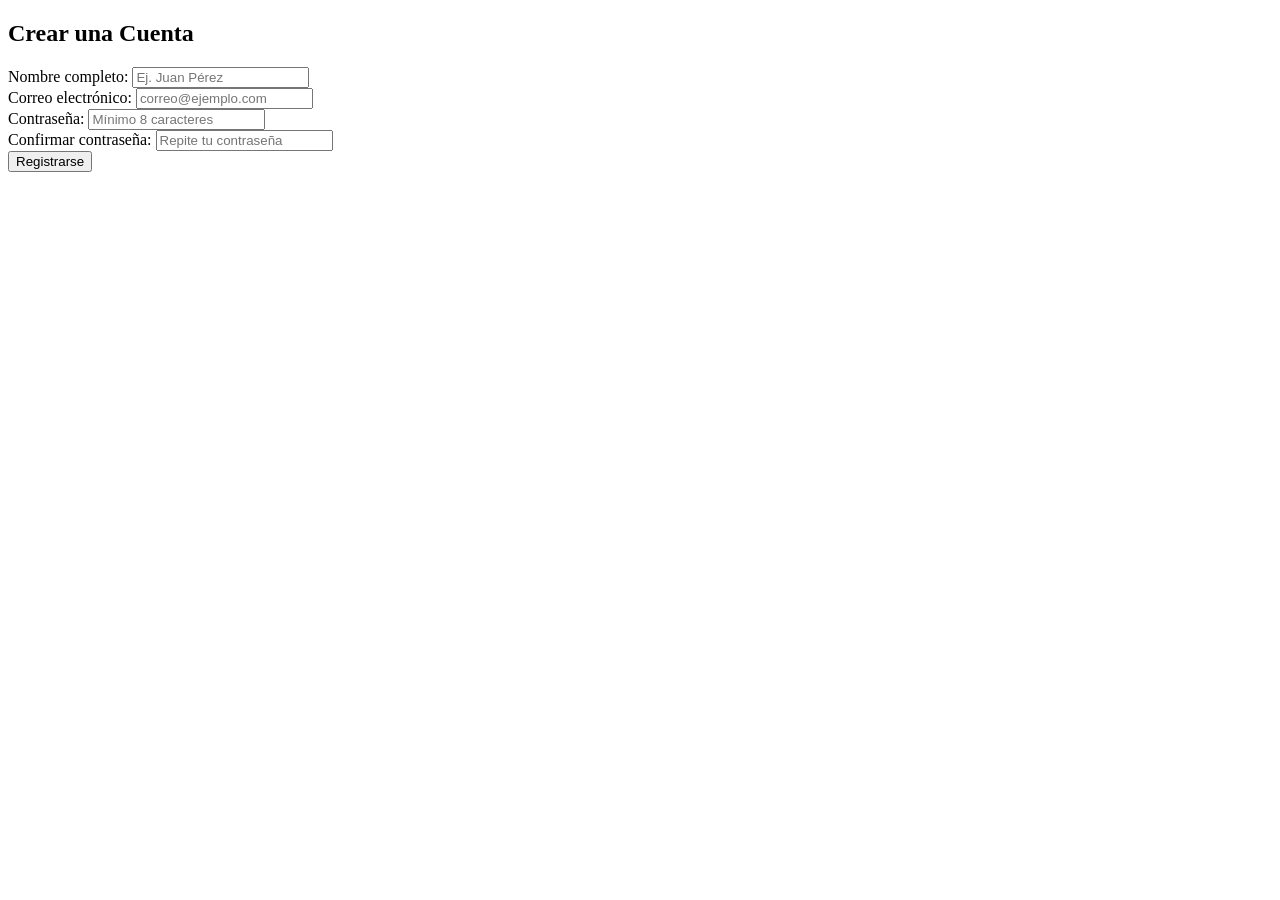
==== form.html @ df8686fd "formulario" ====
<!DOCTYPE html>
<html lang="es">
<head>
    <meta charset="UTF-8">
    <meta name="viewport" content="width=device-width, initial-scale=1.0">
    <title>Registro de Usuario</title>
</head>
<body>

<div class="formulario-contenedor">
    <h2>Crear una Cuenta</h2>
    
    <form action="/procesar_registro.php" method="POST">
        
        <div class="grupo-input">
            <label for="nombre">Nombre completo:</label>
            <input type="text" id="nombre" name="nombre" required placeholder="Ej. Juan Pérez">
        </div>

        <div class="grupo-input">
            <label for="email">Correo electrónico:</label>
            <input type="email" id="email" name="email" required placeholder="correo@ejemplo.com">
        </div>

        <div class="grupo-input">
            <label for="password">Contraseña:</label>
            <input type="password" id="password" name="password" required placeholder="Mínimo 8 caracteres">
        </div>

        <div class="grupo-input">
            <label for="confirmar_password">Confirmar contraseña:</label>
            <input type="password" id="confirmar_password" name="confirmar_password" required placeholder="Repite tu contraseña">
        </div>

        <button type="submit">Registrarse</button>
        
    </form>
</div>

</body>
</html>
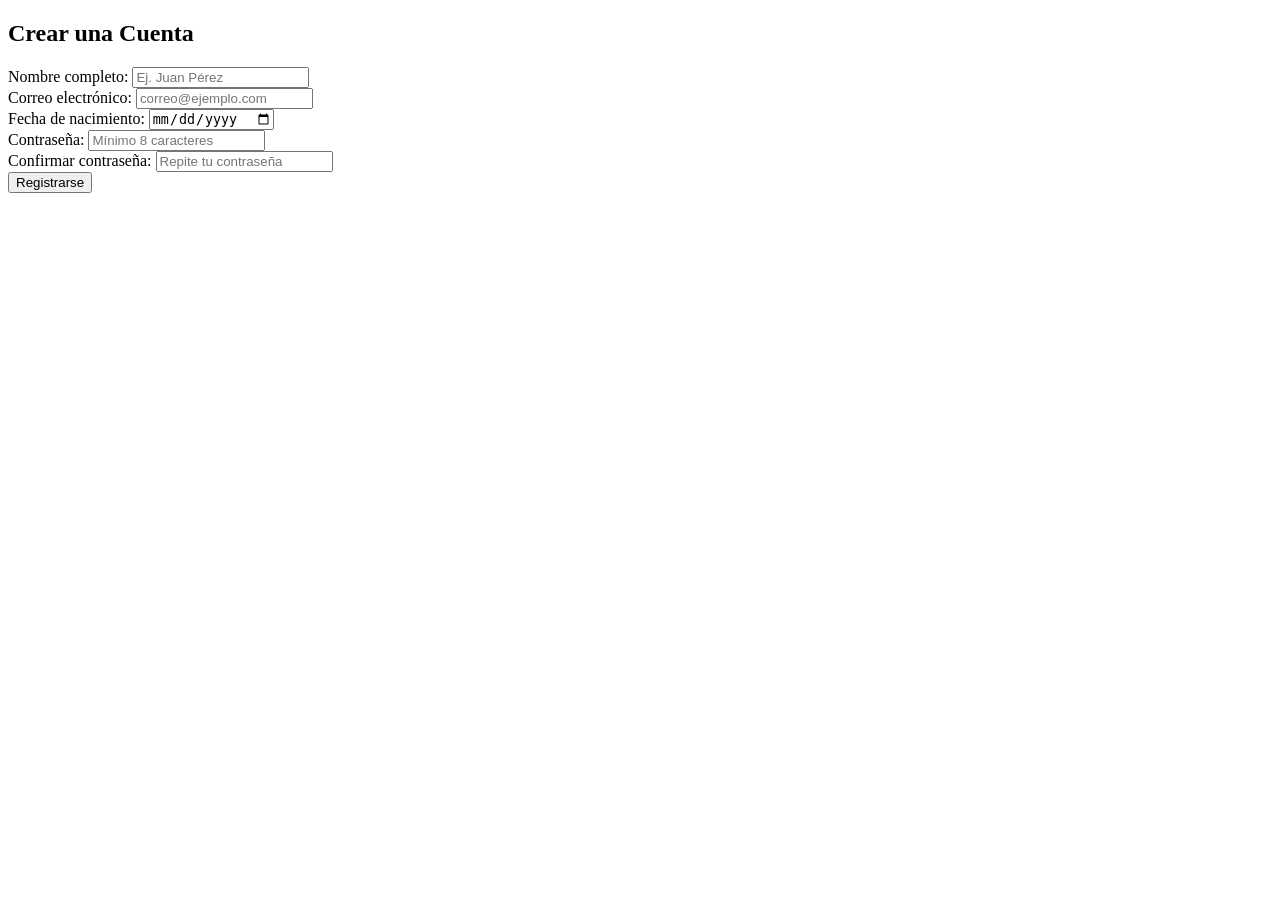
==== commit 694d88a9: "." ====
--- a/form.html
+++ b/form.html
@@ -10,7 +10,7 @@
 <div class="formulario-contenedor">
     <h2>Crear una Cuenta</h2>
     
-    <form action="/procesar_registro.php" method="POST">
+    <form action="/gestion.html" method="POST">
         
         <div class="grupo-input">
             <label for="nombre">Nombre completo:</label>
@@ -20,6 +20,11 @@
         <div class="grupo-input">
             <label for="email">Correo electrónico:</label>
             <input type="email" id="email" name="email" required placeholder="correo@ejemplo.com">
+        </div>
+        
+        <div class="grupo-input">
+            <label for="date">Fecha de nacimiento:</label>
+            <input type="date" id="date" name="date" required>
         </div>
 
         <div class="grupo-input">
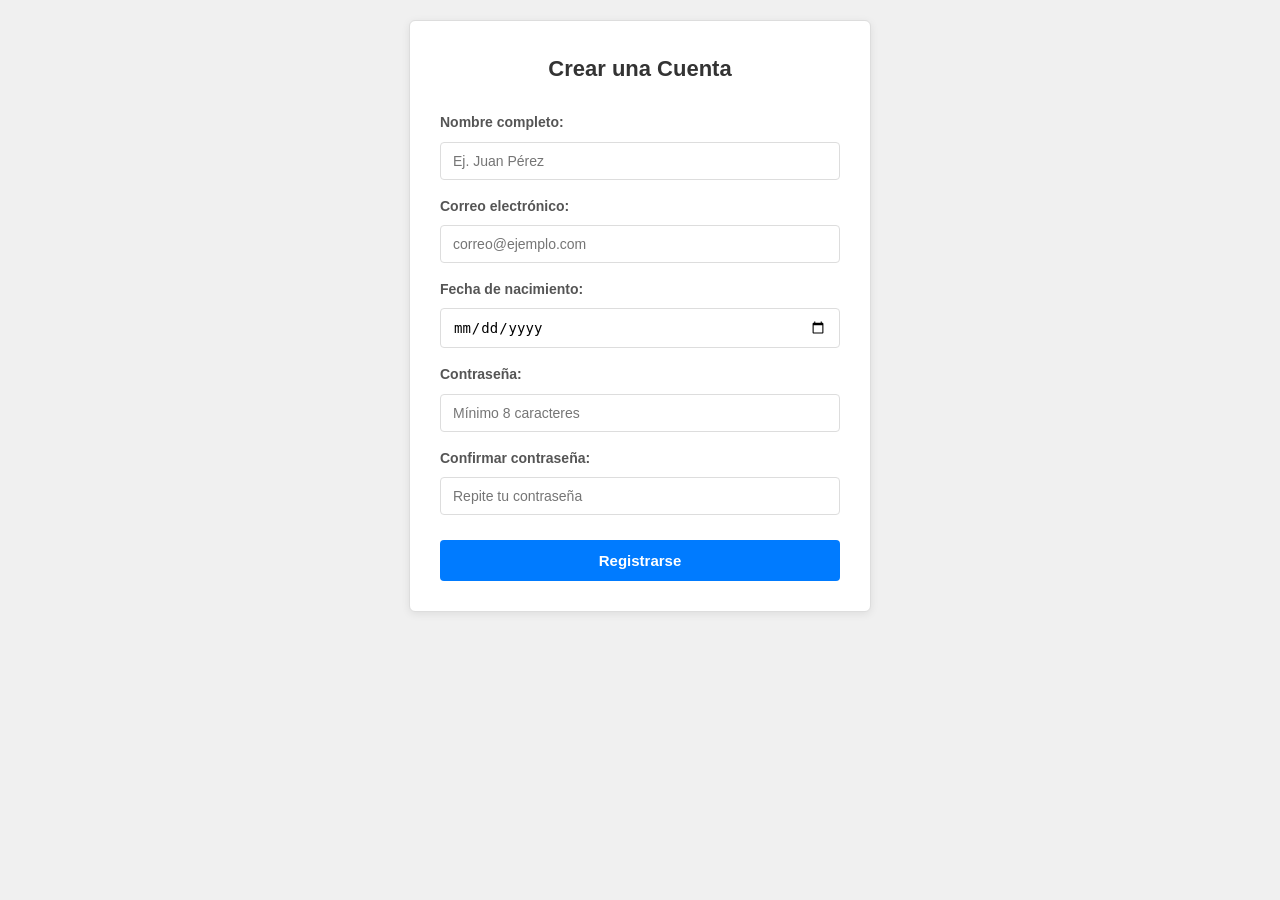
==== commit d2fcdfe4: "animaciones" ====
--- a/form.html
+++ b/form.html
@@ -4,6 +4,7 @@
     <meta charset="UTF-8">
     <meta name="viewport" content="width=device-width, initial-scale=1.0">
     <title>Registro de Usuario</title>
+    <link rel="stylesheet" href="/form.css">
 </head>
 <body>
 
@@ -21,7 +22,7 @@
             <label for="email">Correo electrónico:</label>
             <input type="email" id="email" name="email" required placeholder="correo@ejemplo.com">
         </div>
-        
+
         <div class="grupo-input">
             <label for="date">Fecha de nacimiento:</label>
             <input type="date" id="date" name="date" required>
--- a/form.css
+++ b/form.css
@@ -0,0 +1,100 @@
+body {
+    font-family: 'Segoe UI', Arial, sans-serif;
+    background-color: #f0f0f0;
+    margin: 0;
+    padding: 20px;
+    color: #333;
+    line-height: 1.6;
+}
+
+.formulario-contenedor {
+    background-color: #fff;
+    padding: 30px;
+    border: 1px solid #ddd;
+    border-radius: 6px;
+    box-shadow: 0 2px 8px rgba(0, 0, 0, 0.08);
+    width: 100%;
+    max-width: 400px;
+    margin: 0 auto;
+    animation: fadeIn 0.6s ease-in;
+}
+
+.formulario-contenedor h2 {
+    text-align: center;
+    margin: 0 0 25px 0;
+    color: #333;
+    font-size: 22px;
+    font-weight: 600;
+}
+
+.grupo-input {
+    margin-bottom: 15px;
+}
+
+.grupo-input label {
+    display: block;
+    margin-bottom: 8px;
+    font-weight: 600;
+    color: #555;
+    font-size: 14px;
+}
+
+.grupo-input input {
+    width: 100%;
+    padding: 10px 12px;
+    border: 1px solid #ddd;
+    border-radius: 4px;
+    font-size: 14px;
+    box-sizing: border-box;
+    transition: all 0.2s ease;
+}
+
+.grupo-input input:focus {
+    outline: none;
+    border-color: #007bff;
+    box-shadow: 0 0 0 3px rgba(0, 123, 255, 0.1);
+}
+
+.grupo-input input:hover {
+    border-color: #bbb;
+}
+
+button[type="submit"] {
+    width: 100%;
+    padding: 12px;
+    margin-top: 10px;
+    background-color: #007bff;
+    color: #fff;
+    border: none;
+    border-radius: 4px;
+    font-size: 15px;
+    font-weight: 600;
+    cursor: pointer;
+    transition: all 0.3s ease;
+}
+
+button[type="submit"]:hover {
+    background-color: #0056b3;
+    animation: pulse 0.6s ease-in-out;
+}
+
+@keyframes fadeIn {
+    from {
+        opacity: 0;
+        transform: translateY(-10px);
+    }
+    to {
+        opacity: 1;
+        transform: translateY(0);
+    }
+}
+
+@keyframes pulse {
+    0%, 100% {
+        transform: scale(1);
+    }
+    50% {
+        transform: scale(1.05);
+    }
+}
+
